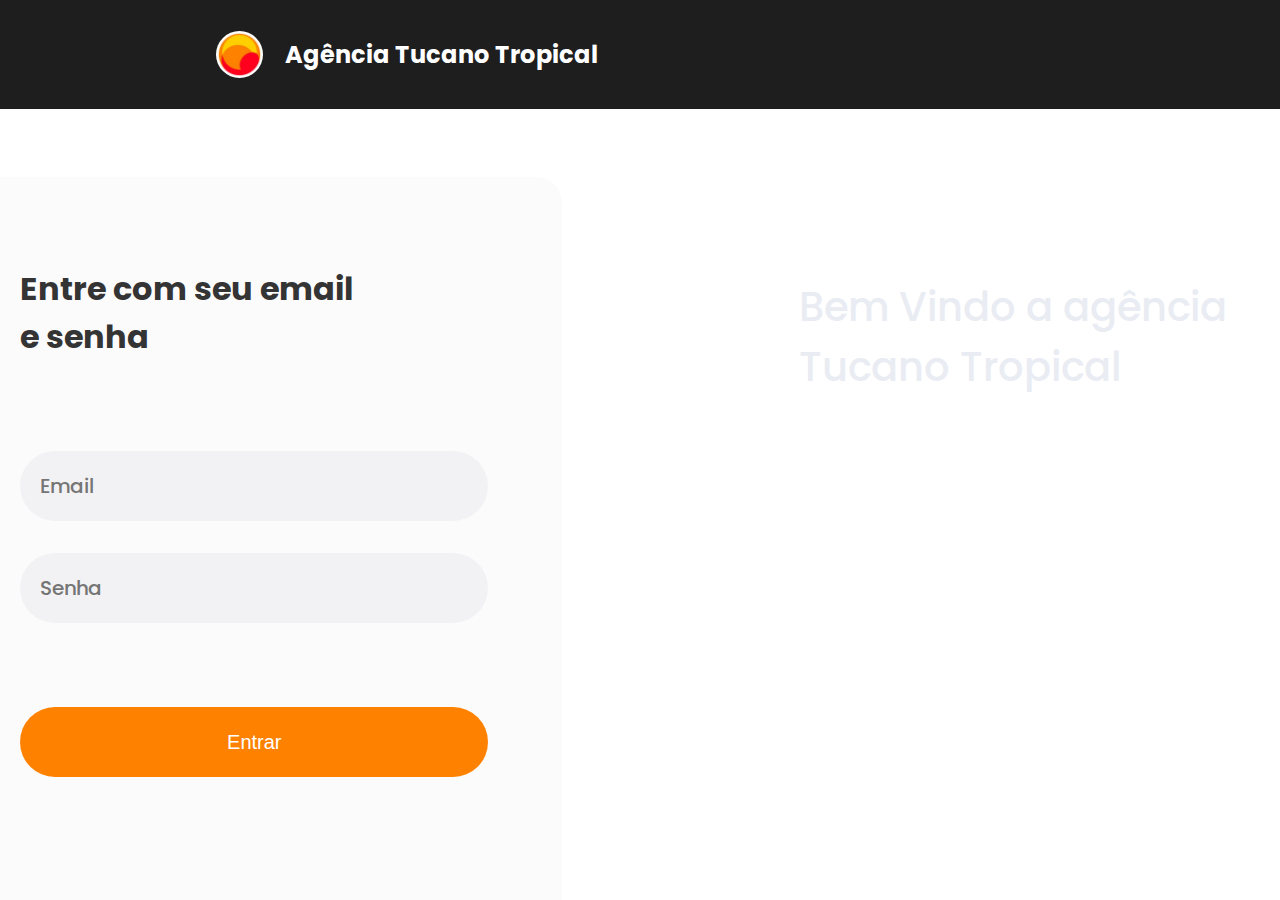
==== index.html @ 06336add "feat: login page created" ====
<!DOCTYPE html>
<html lang="en">
<head>
    <meta charset="UTF-8">
    <meta name="viewport" content="width=device-width, initial-scale=1.0">
    <link rel="stylesheet" href="index.css">
    <link rel="stylesheet" href="login_page.css">
    <link rel="icon" href="./assets/logoagencia.png" type="image/x-icon">
    <link rel="preconnect" href="https://fonts.googleapis.com">
    <link rel="preconnect" href="https://fonts.gstatic.com" crossorigin>
    <script src="./scripts/login.js"></script>
    <link href="./index.css">
    <link href="https://fonts.googleapis.com/css2?family=Outfit:wght@100..900&family=Poppins:ital,wght@0,100;0,200;0,300;0,400;0,500;0,600;0,700;0,800;0,900;1,100;1,200;1,300;1,400;1,500;1,600;1,700;1,800;1,900&display=swap" rel="stylesheet">
    <title>Agência Tucano Tropical</title>
</head>
<body>
    <div class="login-page">
        <header>
            <img src="./assets/logoagencia.png" id="logo-image" /> 
            <div id="header-title-text">Agência Tucano Tropical</div>
        </header>
        <section>
            <div class=" login-form-container">
                <div class="login-title">Entre com seu email e senha</div>
                <div class="login-form">
                    <Form  >
                        <input type="email" class="login-form-input" placeholder="Email">   
                        <input type="password" class="login-form-input" placeholder="Senha">
                        <input type="button" value="Entrar" id="login-form-button">
                    </Form>
                </div>
                <div id="divider-line-horizontal"></div>
                <div class="account-create">
                    Não possui uma conta?
                    <a href="http://logged_page.html" class="account-create-button">Criar</a>
                </div>
            </div>
            <div id="divider-line-vertical"></div>
            <div class=" login-image-container">
                <div class=" login-image-container-text">
                    Bem Vindo a agência Tucano Tropical
                </div>
            </div>
        </section>
    </div>
</body>
</html>
---- index.css ----
@import url('./styles/login_page.css');

@import url('./styles/logged_page.css');


* {
    margin: 0;
    padding: 0;
    box-sizing: border-box;
}

body {
    font-family: Arial, sans-serif;
}
---- index.css ----
@import url('./styles/login_page.css');

@import url('./styles/logged_page.css');


* {
    margin: 0;
    padding: 0;
    box-sizing: border-box;
}

body {
    font-family: Arial, sans-serif;
}
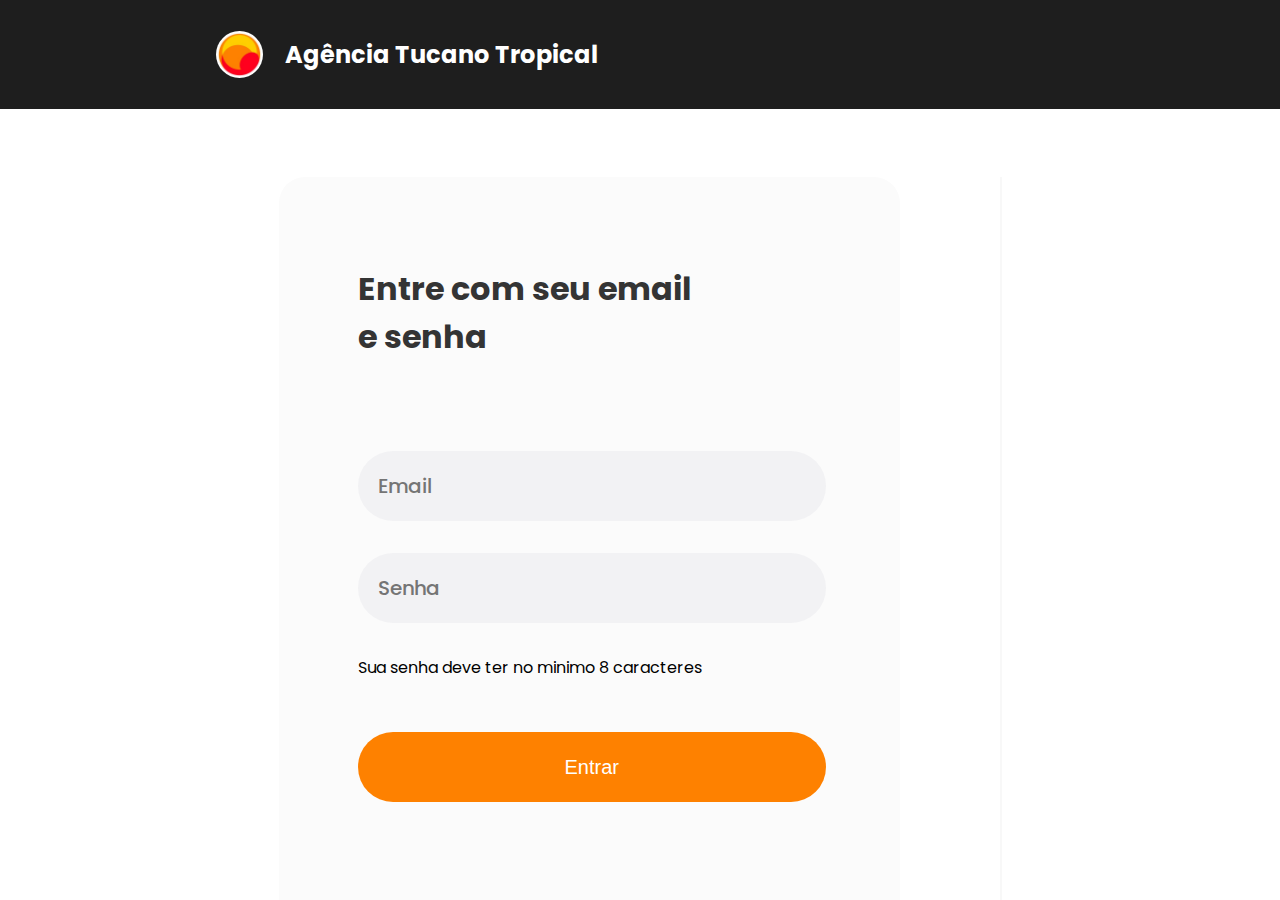
==== commit 0bbf6116: "feat: logged page created" ====
--- a/index.html
+++ b/index.html
@@ -26,13 +26,14 @@
                     <Form  >
                         <input type="email" class="login-form-input" placeholder="Email">   
                         <input type="password" class="login-form-input" placeholder="Senha">
+                        <div id="errormessage-validation-">Sua senha deve ter no minimo 8 caracteres</div>
                         <input type="button" value="Entrar" id="login-form-button">
                     </Form>
                 </div>
                 <div id="divider-line-horizontal"></div>
                 <div class="account-create">
                     Não possui uma conta?
-                    <a href="http://logged_page.html" class="account-create-button">Criar</a>
+                    <a href="http://pages/logged_page.html" class="account-create-button">Criar</a>
                 </div>
             </div>
             <div id="divider-line-vertical"></div>
--- a/index.css
+++ b/index.css
@@ -10,6 +10,6 @@
 }
 
 body {
-    font-family: Arial, sans-serif;
+    font-family: Poppins, sans-serif;
 }
 
--- a/index.css
+++ b/index.css
@@ -10,6 +10,6 @@
 }
 
 body {
-    font-family: Arial, sans-serif;
+    font-family: Poppins, sans-serif;
 }
 
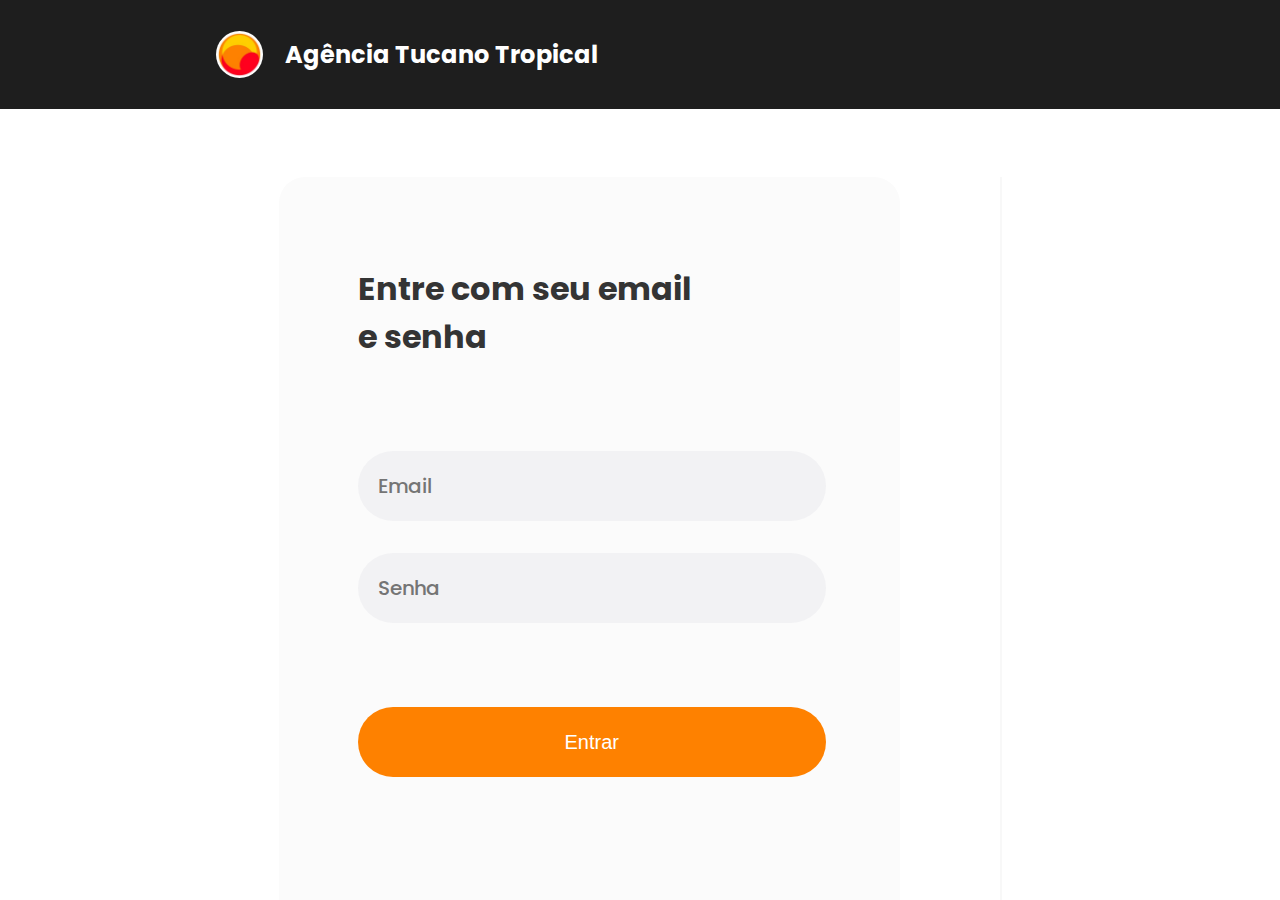
==== commit f14ce945: "feat: Finished the logged page and added JavaScript logic." ====
--- a/index.html
+++ b/index.html
@@ -8,26 +8,29 @@
     <link rel="icon" href="./assets/logoagencia.png" type="image/x-icon">
     <link rel="preconnect" href="https://fonts.googleapis.com">
     <link rel="preconnect" href="https://fonts.gstatic.com" crossorigin>
-    <script src="./scripts/login.js"></script>
-    <link href="./index.css">
+    <link rel="stylesheet" href="./index.css">
     <link href="https://fonts.googleapis.com/css2?family=Outfit:wght@100..900&family=Poppins:ital,wght@0,100;0,200;0,300;0,400;0,500;0,600;0,700;0,800;0,900;1,100;1,200;1,300;1,400;1,500;1,600;1,700;1,800;1,900&display=swap" rel="stylesheet">
     <title>Agência Tucano Tropical</title>
 </head>
 <body>
+    
     <div class="login-page">
         <header>
-            <img src="./assets/logoagencia.png" id="logo-image" /> 
-            <div id="header-title-text">Agência Tucano Tropical</div>
+            <div id="logotype">
+                <img src="../assets/logoagencia.png" id="logo-image" /> 
+                <div id="header-title-text">Agência Tucano Tropical</div>
+            </div>
         </header>
         <section>
             <div class=" login-form-container">
                 <div class="login-title">Entre com seu email e senha</div>
-                <div class="login-form">
-                    <Form  >
-                        <input type="email" class="login-form-input" placeholder="Email">   
-                        <input type="password" class="login-form-input" placeholder="Senha">
-                        <div id="errormessage-validation-">Sua senha deve ter no minimo 8 caracteres</div>
-                        <input type="button" value="Entrar" id="login-form-button">
+                <div class="login-form" id="form-id">
+                    <Form method='post' onsubmit="validateAndRedirect()" >
+                        <input type="email" class="login-form-input" placeholder="Email" id="login-input-email">   
+                        <input type="password" class="login-form-input" placeholder="Senha" id="login-input-password">
+                        <div id="errormessage-validation"></div>
+                        <button id="login-form-button">Entrar</button>
+                        <!-- <input type="button" value="Entrar" id="login-form-button"> -->
                     </Form>
                 </div>
                 <div id="divider-line-horizontal"></div>
@@ -44,5 +47,6 @@
             </div>
         </section>
     </div>
+    <script src="./scripts/login.js" ></script>
 </body>
 </html>--- a/index.css
+++ b/index.css
@@ -11,5 +11,6 @@
 
 body {
     font-family: Poppins, sans-serif;
+    overflow-x: hidden;
 }
 
--- a/index.css
+++ b/index.css
@@ -11,5 +11,6 @@
 
 body {
     font-family: Poppins, sans-serif;
+    overflow-x: hidden;
 }
 
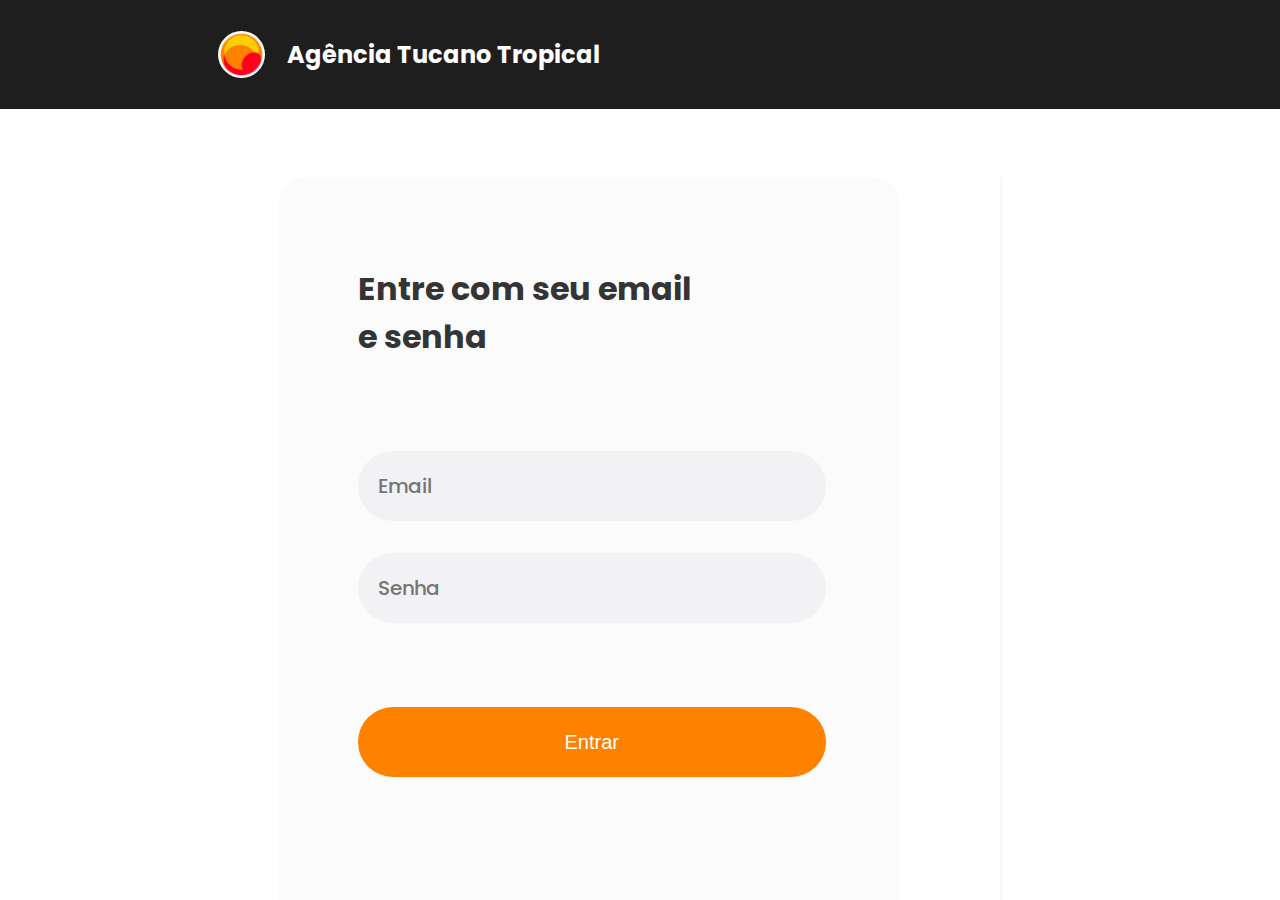
==== commit ba7e1ad2: "feat: Error Page Created" ====
--- a/index.html
+++ b/index.html
@@ -6,9 +6,9 @@
     <link rel="stylesheet" href="index.css">
     <link rel="stylesheet" href="login_page.css">
     <link rel="icon" href="./assets/logoagencia.png" type="image/x-icon">
+    <link rel="stylesheet" href="./index.css">
     <link rel="preconnect" href="https://fonts.googleapis.com">
     <link rel="preconnect" href="https://fonts.gstatic.com" crossorigin>
-    <link rel="stylesheet" href="./index.css">
     <link href="https://fonts.googleapis.com/css2?family=Outfit:wght@100..900&family=Poppins:ital,wght@0,100;0,200;0,300;0,400;0,500;0,600;0,700;0,800;0,900;1,100;1,200;1,300;1,400;1,500;1,600;1,700;1,800;1,900&display=swap" rel="stylesheet">
     <title>Agência Tucano Tropical</title>
 </head>
@@ -36,7 +36,7 @@
                 <div id="divider-line-horizontal"></div>
                 <div class="account-create">
                     Não possui uma conta?
-                    <a href="http://pages/logged_page.html" class="account-create-button">Criar</a>
+                    <a href="/pages/error_page.html" class="account-create-button">Criar</a>
                 </div>
             </div>
             <div id="divider-line-vertical"></div>
--- a/index.css
+++ b/index.css
@@ -2,6 +2,7 @@
 
 @import url('./styles/logged_page.css');
 
+@import url('./styles/error_page.css');
 
 * {
     margin: 0;
--- a/index.css
+++ b/index.css
@@ -2,6 +2,7 @@
 
 @import url('./styles/logged_page.css');
 
+@import url('./styles/error_page.css');
 
 * {
     margin: 0;
